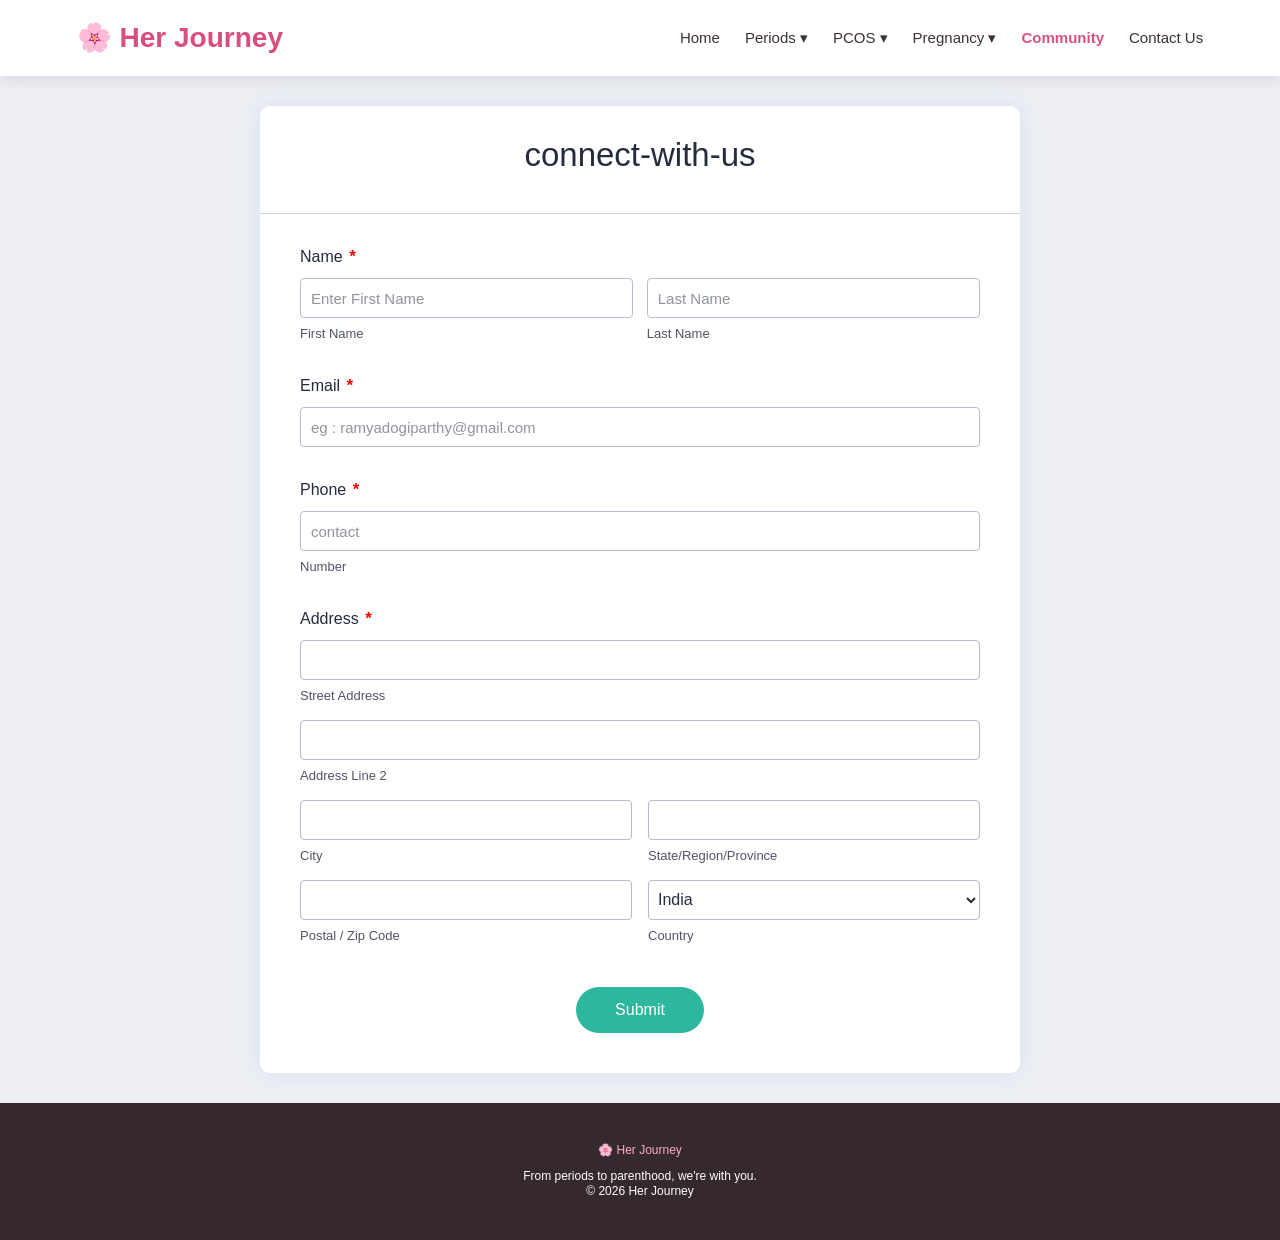
==== her-journey-pages/her-journey/contact.html @ d78965cd "Her Journey" ====
<html lang="en">
  <head>
    <meta charset="UTF-8" />
    <meta name="viewport" content="width=device-width, initial-scale=1.0" />
    <title>Her Journey - Community</title>
    <link href="css/form.css" rel="stylesheet" type="text/css" />
    <script src="js/validation.js"></script>
    <style>
      * {
        margin: 0;
        padding: 0;
        box-sizing: border-box;
      }
      header {
        font-family: Arial, sans-serif;
        background: white;
        padding: 20px 6%;
        display: flex;
        justify-content: space-between;
        align-items: center;
        box-shadow: 0 3px 15px rgba(0, 0, 0, 0.1);
      }
      .logo {
        font-size: 28px;
        font-weight: bold;
        color: #d94f7c;
      }
      nav {
        display: flex;
        align-items: center;
        gap: 25px;
      }
      nav a {
        text-decoration: none;
        color: #3d3036;
        font-size: 15px;
        font-family: Arial, sans-serif;
      }
      nav a:hover {
        color: #d94f7c;
      }
      nav a.active {
        color: #d94f7c;
        font-weight: bold;
      }
      .dropdown {
        position: relative;
      }
      .dropdown > a {
        cursor: pointer;
      }
      .dropdown-content {
        display: none;
        position: absolute;
        top: 25px;
        left: 0;
        background: white;
        min-width: 190px;
        box-shadow: 0 8px 20px rgba(0, 0, 0, 0.15);
        border-radius: 10px;
        overflow: hidden;
        z-index: 100;
      }
      .dropdown-content a {
        display: block;
        padding: 13px 18px;
      }
      .dropdown-content a:hover {
        background: #fff0f4;
      }
      .dropdown:hover .dropdown-content {
        display: block;
      }
      footer {
        font-family: Arial, sans-serif;
        background: #35282e;
        color: white;
        text-align: center;
        padding: 40px;
      }
      footer h2 {
        color: #ffabc4;
        margin-bottom: 10px;
      }
      @media (max-width: 900px) {
        header {
          flex-direction: column;
          gap: 20px;
        }
        nav {
          flex-wrap: wrap;
          justify-content: center;
        }
      }
    </style>
  </head>
  <body class="zf-backgroundBg">
    <header>
      <div class="logo">🌸 Her Journey</div>
      <nav>
        <a href="index.html">Home</a>
        <div class="dropdown">
          <a href="periods.html">Periods ▾</a>
          <div class="dropdown-content">
            <a href="periods.html#cravings">Cravings</a>
            <a href="periods.html#hygiene">Hygiene</a>
            <a href="periods.html#mood-swings">Mood Swings</a>
          </div>
        </div>
        <div class="dropdown">
          <a href="pcos.html">PCOS ▾</a>
          <div class="dropdown-content">
            <a href="pcos.html#pcod">PCOD</a>
            <a href="pcos.html#thyroid">Thyroid</a>
          </div>
        </div>
        <div class="dropdown">
          <a href="pregnancy.html">Pregnancy ▾</a>
          <div class="dropdown-content">
            <a href="pregnancy.html#nutrition">Pregnancy Nutrition</a>
            <a href="pregnancy.html#prenatal">Prenatal Care</a>
            <a href="pregnancy.html#changes">Pregnancy Changes</a>
          </div>
        </div>
        <a href="community.html" class="active">Community</a>
        <a href="contact.html">Contact Us</a>
      </nav>
    </header>
    <!-- Change or deletion of the name attributes in the input tag will lead to empty values on record submission-->
    <div class="zf-templateWidth">
      <form
        action="https://forms.zohopublic.in/ramyadogiparthygm1/form/contactform/formperma/vowT9rYkcG9u07OPPT-fBtE-V_d33eE_wAkUbuBq7DM/htmlRecords/submit"
        name="form"
        method="POST"
        onSubmit='javascript:document.charset="UTF-8"; return zf_ValidateAndSubmit();'
        accept-charset="UTF-8"
        enctype="multipart/form-data"
        id="form"
      >
        <input
          type="hidden"
          name="zf_referrer_name"
          value=""
        /><!-- To Track referrals , place the referrer name within the " " in the above hidden input field -->
        <input
          type="hidden"
          name="zf_redirect_url"
          value=""
        /><!-- To redirect to a specific page after record submission , place the respective url within the " " in the above hidden input field -->
        <input
          type="hidden"
          name="zc_gad"
          value=""
        /><!-- If GCLID is enabled in Zoho CRM Integration, click details of AdWords Ads will be pushed to Zoho CRM -->
        <div class="zf-templateWrapper">
          <ul class="zf-tempHeadBdr">
            <li class="zf-tempHeadContBdr">
              <h2 class="zf-frmTitle">
                <em>connect-with-us</em>
              </h2>
              <p class="zf-frmDesc"></p>
              <div class="zf-clearBoth"></div>
            </li>
          </ul>
          <div class="zf-subContWrap zf-topAlign">
            <ul>
              <div class="zf-tempFrmWrapper zf-name zf-namelarge">
                <label class="zf-labelName">
                  Name
                  <em class="zf-important"> *</em>
                </label>
                <div class="zf-tempContDiv zf-twoType">
                  <div class="zf-nameWrapper">
                    <span>
                      <input
                        type="text"
                        maxlength="255"
                        name="Name_First"
                        fieldType="7"
                        placeholder="Enter First Name"
                      />
                      <label>First Name </label>
                    </span>
                    <span>
                      <input
                        type="text"
                        maxlength="255"
                        name="Name_Last"
                        fieldType="7"
                        placeholder="Last Name"
                      />
                      <label>Last Name </label>
                    </span>
                    <div class="zf-clearBoth"></div>
                  </div>
                  <p
                    id="Name_error"
                    class="zf-errorMessage"
                    style="display: none"
                  >
                    Invalid value
                  </p>
                </div>
                <div class="zf-clearBoth"></div>
              </div>
              <div class="zf-tempFrmWrapper zf-large">
                <label class="zf-labelName">
                  Email
                  <em class="zf-important"> *</em>
                </label>
                <div class="zf-tempContDiv">
                  <span>
                    <input
                      type="text"
                      name="Email"
                      checktype="c5"
                      value=""
                      maxlength="255"
                      fieldType="9"
                      placeholder="eg : ramyadogiparthy@gmail.com"
                    />
                  </span>
                  <p
                    id="Email_error"
                    class="zf-errorMessage"
                    style="display: none"
                  >
                    Invalid value
                  </p>
                </div>
                <div class="zf-clearBoth"></div>
              </div>
              <div class="zf-tempFrmWrapper zf- zf-large">
                <label class="zf-labelName">
                  Phone
                  <em class="zf-important"> *</em>
                </label>
                <div class="zf-tempContDiv zf-phonefld">
                  <div class="zf-phwrapper zf-phNumber">
                    <span>
                      <input
                        type="text"
                        compname="PhoneNumber"
                        name="PhoneNumber_countrycode"
                        maxlength="20"
                        checktype="c7"
                        value=""
                        phoneFormat="1"
                        isCountryCodeEnabled="false"
                        fieldType="11"
                        id="international_PhoneNumber_countrycode"
                        valType="number"
                        phoneFormatType="1"
                        placeholder="contact"
                      />
                      <label>Number</label>
                    </span>
                    <div class="zf-clearBoth"></div>
                  </div>
                  <p
                    id="PhoneNumber_error"
                    class="zf-errorMessage"
                    style="display: none"
                  >
                    Invalid value
                  </p>
                </div>
                <div class="zf-clearBoth"></div>
              </div>
              <div
                id="Address"
                class="zf-tempFrmWrapper zf-address zf-addrlarge"
              >
                <label class="zf-labelName">
                  Address
                  <em class="zf-important"> *</em>
                </label>
                <div class="zf-tempContDiv zf-address">
                  <div class="zf-addrCont">
                    <div class="address_row_1">
                      <span class="zf-addresCols">
                        <input
                          type="text"
                          maxlength="255"
                          name="Address_AddressLine1"
                          checktype="c1"
                          placeholder=""
                        />
                        <label>Street Address</label>
                      </span>
                    </div>
                    <div class="address_row_2">
                      <span class="zf-addresCols">
                        <input
                          type="text"
                          maxlength="255"
                          name="Address_AddressLine2"
                          checktype="c1"
                          placeholder=""
                        />
                        <label>Address Line 2</label>
                      </span>
                    </div>
                    <div class="address_row_3">
                      <span class="zf-addresCols">
                        <input
                          type="text"
                          maxlength="255"
                          name="Address_City"
                          checktype="c1"
                          placeholder=""
                        />
                        <label>City</label>
                      </span>
                      <span class="zf-addresCols">
                        <input
                          type="text"
                          maxlength="255"
                          name="Address_Region"
                          checktype="c1"
                          placeholder=""
                        />
                        <label>State/Region/Province</label>
                      </span>
                    </div>
                    <div class="address_row_4">
                      <span class="zf-addresCols">
                        <input
                          type="text"
                          maxlength="255"
                          name="Address_ZipCode"
                          checktype="c1"
                          placeholder=""
                        />
                        <label>Postal / Zip Code</label>
                      </span>
                      <span class="zf-addresCols">
                        <select
                          class="zf-form-sBox"
                          name="Address_Country"
                          checktype="c1"
                        >
                          <option value="-Select-">-Select-</option>
                          <option>Afghanistan</option>
                          <option>Akrotiri</option>
                          <option>Albania</option>
                          <option>Algeria</option>
                          <option>American Samoa</option>
                          <option>Andorra</option>
                          <option>Angola</option>
                          <option>Anguilla</option>
                          <option>Antarctica</option>
                          <option>Antigua and Barbuda</option>
                          <option>Argentina</option>
                          <option>Armenia</option>
                          <option>Aruba</option>
                          <option>Ashmore and Cartier Islands</option>
                          <option>Australia</option>
                          <option>Austria</option>
                          <option>Azerbaijan</option>
                          <option>Bahrain</option>
                          <option>Bangladesh</option>
                          <option>Barbados</option>
                          <option>Bassas Da India</option>
                          <option>Belarus</option>
                          <option>Belgium</option>
                          <option>Belize</option>
                          <option>Benin</option>
                          <option>Bermuda</option>
                          <option>Bhutan</option>
                          <option>Bolivia</option>
                          <option>Bosnia and Herzegovina</option>
                          <option>Botswana</option>
                          <option>Bouvet Island</option>
                          <option>Brazil</option>
                          <option>British Indian Ocean Territory</option>
                          <option>British Virgin Islands</option>
                          <option>Brunei</option>
                          <option>Bulgaria</option>
                          <option>Burkina Faso</option>
                          <option>Burma</option>
                          <option>Burundi</option>
                          <option>Cambodia</option>
                          <option>Cameroon</option>
                          <option>Canada</option>
                          <option>Cape Verde</option>
                          <option>Caribbean Netherlands</option>
                          <option>Cayman Islands</option>
                          <option>Central African Republic</option>
                          <option>Chad</option>
                          <option>Chile</option>
                          <option>China</option>
                          <option>Christmas Island</option>
                          <option>Clipperton Island</option>
                          <option>Cocos (Keeling) Islands</option>
                          <option>Colombia</option>
                          <option>Comoros</option>
                          <option>Cook Islands</option>
                          <option>Coral Sea Islands</option>
                          <option>Costa Rica</option>
                          <option>Cote D&#39;Ivoire</option>
                          <option>Croatia</option>
                          <option>Cuba</option>
                          <option>Curaçao</option>
                          <option>Cyprus</option>
                          <option>Czech Republic</option>
                          <option>Democratic Republic of the Congo</option>
                          <option>Denmark</option>
                          <option>Dhekelia</option>
                          <option>Djibouti</option>
                          <option>Dominica</option>
                          <option>Dominican Republic</option>
                          <option>Ecuador</option>
                          <option>Egypt</option>
                          <option>El Salvador</option>
                          <option>Equatorial Guinea</option>
                          <option>Eritrea</option>
                          <option>Estonia</option>
                          <option>Ethiopia</option>
                          <option>Europa Island</option>
                          <option>Falkland Islands (Islas Malvinas)</option>
                          <option>Faroe Islands</option>
                          <option>Federated States of Micronesia</option>
                          <option>Fiji</option>
                          <option>Finland</option>
                          <option>France</option>
                          <option>French Guiana</option>
                          <option>French Polynesia</option>
                          <option>French Southern and Antarctic Lands</option>
                          <option>Gabon</option>
                          <option>Gaza Strip</option>
                          <option>Georgia</option>
                          <option>Germany</option>
                          <option>Ghana</option>
                          <option>Gibraltar</option>
                          <option>Glorioso Islands</option>
                          <option>Greece</option>
                          <option>Greenland</option>
                          <option>Grenada</option>
                          <option>Guadeloupe</option>
                          <option>Guam</option>
                          <option>Guatemala</option>
                          <option>Guernsey</option>
                          <option>Guinea</option>
                          <option>Guinea-bissau</option>
                          <option>Guyana</option>
                          <option>Haiti</option>
                          <option>Heard Island and Mcdonald Islands</option>
                          <option>Holy See (Vatican City)</option>
                          <option>Honduras</option>
                          <option>Hong Kong</option>
                          <option>Hungary</option>
                          <option>Iceland</option>
                          <option selected="true">India</option>
                          <option>Indonesia</option>
                          <option>Iran</option>
                          <option>Iraq</option>
                          <option>Ireland</option>
                          <option>Isle of Man</option>
                          <option>Israel</option>
                          <option>Italy</option>
                          <option>Jamaica</option>
                          <option>Jan Mayen</option>
                          <option>Japan</option>
                          <option>Jersey</option>
                          <option>Jordan</option>
                          <option>Juan De Nova Island</option>
                          <option>Kazakhstan</option>
                          <option>Kenya</option>
                          <option>Kiribati</option>
                          <option>Kosovo</option>
                          <option>Kuwait</option>
                          <option>Kyrgyzstan</option>
                          <option>Laos</option>
                          <option>Latvia</option>
                          <option>Lebanon</option>
                          <option>Lesotho</option>
                          <option>Liberia</option>
                          <option>Libya</option>
                          <option>Liechtenstein</option>
                          <option>Lithuania</option>
                          <option>Luxembourg</option>
                          <option>Macau</option>
                          <option>Macedonia</option>
                          <option>Madagascar</option>
                          <option>Malawi</option>
                          <option>Malaysia</option>
                          <option>Maldives</option>
                          <option>Mali</option>
                          <option>Malta</option>
                          <option>Marshall Islands</option>
                          <option>Martinique</option>
                          <option>Mauritania</option>
                          <option>Mauritius</option>
                          <option>Mayotte</option>
                          <option>Mexico</option>
                          <option>Moldova</option>
                          <option>Monaco</option>
                          <option>Mongolia</option>
                          <option>Montenegro</option>
                          <option>Montserrat</option>
                          <option>Morocco</option>
                          <option>Mozambique</option>
                          <option>Myanmar</option>
                          <option>Namibia</option>
                          <option>Nauru</option>
                          <option>Navassa Island</option>
                          <option>Nepal</option>
                          <option>Netherlands Antilles</option>
                          <option>Netherlands</option>
                          <option>New Caledonia</option>
                          <option>New Zealand</option>
                          <option>Nicaragua</option>
                          <option>Niger</option>
                          <option>Nigeria</option>
                          <option>Niue</option>
                          <option>Norfolk Island</option>
                          <option>North Korea</option>
                          <option>Northern Mariana Islands</option>
                          <option>Norway</option>
                          <option>Oman</option>
                          <option>Pakistan</option>
                          <option>Palau</option>
                          <option>Palestine</option>
                          <option>Panama</option>
                          <option>Papua New Guinea</option>
                          <option>Paracel Islands</option>
                          <option>Paraguay</option>
                          <option>Peru</option>
                          <option>Philippines</option>
                          <option>Pitcairn Islands</option>
                          <option>Poland</option>
                          <option>Portugal</option>
                          <option>Puerto Rico</option>
                          <option>Qatar</option>
                          <option>Republic of the Congo</option>
                          <option>Reunion</option>
                          <option>Romania</option>
                          <option>Russia</option>
                          <option>Rwanda</option>
                          <option>Saint Barthélemy</option>
                          <option>Saint Helena</option>
                          <option>Saint Kitts and Nevis</option>
                          <option>Saint Lucia</option>
                          <option>Saint Martin</option>
                          <option>Saint Pierre and Miquelon</option>
                          <option>Saint Vincent and the Grenadines</option>
                          <option>Samoa</option>
                          <option>San Marino</option>
                          <option>Sao Tome and Principe</option>
                          <option>Saudi Arabia</option>
                          <option>Senegal</option>
                          <option>Serbia</option>
                          <option>Seychelles</option>
                          <option>Sierra Leone</option>
                          <option>Singapore</option>
                          <option>Sint Maarten</option>
                          <option>Slovakia</option>
                          <option>Slovenia</option>
                          <option>Solomon Islands</option>
                          <option>Somalia</option>
                          <option>South Africa</option>
                          <option>
                            South Georgia and the South Sandwich Islands
                          </option>
                          <option>South Korea</option>
                          <option>South Sudan</option>
                          <option>Spain</option>
                          <option>Spratly Islands</option>
                          <option>Sri Lanka</option>
                          <option>Sudan</option>
                          <option>Suriname</option>
                          <option>Svalbard</option>
                          <option>Swaziland</option>
                          <option>Sweden</option>
                          <option>Switzerland</option>
                          <option>Syria</option>
                          <option>Taiwan</option>
                          <option>Tajikistan</option>
                          <option>Tanzania</option>
                          <option>Thailand</option>
                          <option>The Bahamas</option>
                          <option>The Gambia</option>
                          <option>Timor-leste</option>
                          <option>Togo</option>
                          <option>Tokelau</option>
                          <option>Tonga</option>
                          <option>Trinidad and Tobago</option>
                          <option>Tromelin Island</option>
                          <option>Tunisia</option>
                          <option>Turkey</option>
                          <option>Turkmenistan</option>
                          <option>Turks and Caicos Islands</option>
                          <option>Tuvalu</option>
                          <option>Uganda</option>
                          <option>Ukraine</option>
                          <option>United Arab Emirates</option>
                          <option>United Kingdom</option>
                          <option>United States</option>
                          <option>Uruguay</option>
                          <option>Uzbekistan</option>
                          <option>Vanuatu</option>
                          <option>Venezuela</option>
                          <option>Vietnam</option>
                          <option>Virgin Islands</option>
                          <option>Wake Island</option>
                          <option>Wallis and Futuna</option>
                          <option>West Bank</option>
                          <option>Western Sahara</option>
                          <option>Yemen</option>
                          <option>Zambia</option>
                          <option>Zimbabwe</option>
                          <option>Åland Islands</option>
                        </select>
                        <label>Country</label>
                      </span>
                    </div>
                    <div class="zf-clearBoth"></div>
                    <p
                      id="Address_error"
                      class="zf-errorMessage"
                      style="display: none"
                    >
                      Invalid value
                    </p>
                  </div>
                </div>
                <div class="zf-eclearBoth"></div>
              </div>
            </ul>
          </div>
          <ul>
            <li class="zf-fmFooter">
              <button class="zf-submitColor">Submit</button>
            </li>
          </ul>
        </div>
      </form>
    </div>
    <script type="text/javascript">
      var dateAndMonthRegexFormateArray =
        zf_SetDateAndMonthRegexBasedOnDateFormate("dd-MMM-yyyy");
      var zf_DateRegex = new RegExp(dateAndMonthRegexFormateArray[0]);
      var zf_MonthYearRegex = new RegExp(dateAndMonthRegexFormateArray[1]);
      var zf_MandArray = [
        "Name_First",
        "Name_Last",
        "Email",
        "PhoneNumber_countrycode",
        "Address_AddressLine1",
        "Address_City",
        "Address_Region",
        "Address_ZipCode",
        "Address_Country",
      ];
      var zf_FieldArray = [
        "Name_First",
        "Name_Last",
        "Email",
        "PhoneNumber_countrycode",
        "Address_AddressLine1",
        "Address_AddressLine2",
        "Address_City",
        "Address_Region",
        "Address_ZipCode",
        "Address_Country",
      ];
      var isSalesIQIntegrationEnabled = false;
      var salesIQFieldsArray = [];
    </script>
    <footer>
      <h2>🌸 Her Journey</h2>
      <p>From periods to parenthood, we're with you.</p>
      <p>© 2026 Her Journey</p>
    </footer>
  </body>
</html>
---- her-journey-pages/her-journey/css/form.css ----
/* $Id: $ */
@charset "UTF-8";
html,
body,
div,
span,
applet,
object,
iframe,
h1,
h2,
h3,
h4,
h5,
h6,
p,
blockquote,
pre,
a,
abbr,
acronym,
address,
big,
cite,
code,
del,
dfn,
em,
img,
ins,
kbd,
q,
s,
samp,
small,
strike,
strong,
sub,
sup,
tt,
var,
b,
u,
i,
center,
dl,
dt,
dd,
ol,
ul,
li,
fieldset,
form,
label,
legend,
caption,
article,
aside,
canvas,
details,
embed,
figure,
figcaption,
footer,
header,
hgroup,
menu,
nav,
output,
ruby,
section,
summary,
time,
mark,
audio,
video {
  margin: 0;
  padding: 0;
  border: 0;
  font: inherit;
  vertical-align: baseline;
}

body {
  background-attachment: fixed;
  color: #444444;
  font:
    75%/1.3 Arial,
    Helvetica,
    sans-serif;
  margin: 0 auto;
}

input,
input[type="text"],
input[type="search"],
isindex,
textarea,
button {
  outline: none;
  margin: 0 auto;
  padding: 5px 10px;
  -webkit-box-sizing: border-box; /* Safari/Chrome, other WebKit */
  -moz-box-sizing: border-box; /* Firefox, other Gecko */
  box-sizing: border-box; /* Opera/IE 8+ */
}

img,
a {
  border: 0px;
  outline: none;
  color: #3a6cae;
  text-decoration: none;
}
img,
a:hover {
  text-decoration: underline;
}
.zf-flLeft {
  float: left;
}
.zf-flRight {
  float: right;
}
.zf-clearBoth,
.zf-eclearBoth {
  clear: both;
}
ol,
ul {
  list-style: none outside none;
}
.zf-normalText {
  font-size: 13px;
  line-height: 1.5;
}
.zf-smallText {
  font-size: 0.9em;
  font-weight: normal;
}
.zf-smallHeading {
  font-size: 18px;
}
.zf-heading {
  font-size: 2em;
}
.zf-subHeading {
  font-size: 1.5em;
}
.zf-boldText,
.zf-boldText a {
  font-weight: bold;
  text-decoration: none;
}
.zf-italicText {
  font-style: italic;
}
.zf-heading a {
  text-decoration: underline;
}
.zf-heading a:hover {
  text-decoration: none;
}
.zf-blodText {
  font-weight: bold;
}
.zf-overAuto {
  overflow: auto;
}
.zf-split {
  color: #8b9193;
  padding: 0 3px;
}
.zf-backgroundBg {
  background: rgba(237, 239, 244, 1);
}
.zf-templateWidth {
  margin: 0 auto;
  padding: 30px 20px;
  max-width: 800px;
  width: 100%;
  box-sizing: border-box;
}
.zf-templateWrapper {
  background: #fff;
  -webkit-box-shadow: 0px 0px 22px 0px #d8dfed;
  -moz-box-shadow: 0px 0px 22px 0px #d8dfed;
  box-shadow: 0px 0px 22px 0px #d8dfed;
  -webkit-border-radius: 2px;
  -moz-border-radius: 2px;
  border-radius: 10px;
}

.zf-tempContDiv input[type="text"],
.zf-tempContDiv textarea,
.zf-tempContDiv .zf-pdfTextArea {
  background: #fff;
  border: 1px solid rgba(184, 187, 211, 1);
  -webkit-border-radius: 2px;
  -moz-border-radius: 2px;
  border-radius: 4px;
  padding: 5px;
  font-size: 15px;
  color: rgb(37, 44, 62);
  padding: 11px 10px 10px 10px;
  height: 40px;
  transition: 0.3s;
}
.zf-tempContDiv input[type="text"]::placeholder,
.zf-tempContDiv textarea::placeholder,
.zf-tempContDiv .zf-pdfTextArea::placeholder {
  color: rgb(37, 44, 62);
  opacity: 0.5;
}
.zf-tempContDiv input[type="text"]:hover,
.zf-tempContDiv textarea:hover {
  border: 1px solid rgba(184, 187, 211, 1);
}
.zf-tempContDiv input[type="text"]:focus,
.zf-tempContDiv textarea:focus {
  border: 1px solid #2eb79f;
  box-shadow: 0px 0px 2px 0px #2eb79f;
}

.zf-tempContDiv textarea {
  min-height: 100px;
  height: 100px;
  font-family: Arial, Helvetica, sans-serif;
  padding: 10px;
}
/* .arrangeAddress .zf-addrCont  span.zf-addtwo{ width: 100% !important;float: none !important;} 		 */
/**********Error Message***********/
.zf-errorMessage {
  font:
    15px Arial,
    Helvetica,
    sans-serif;
  color: #f41033;
  padding-top: 10px;
}

/**********Mandatory Message***********/
.zf-important {
  color: #ff0000 !important;
  padding: 0;
  font-size: 17px !important;
  margin-left: 2px;
  font-weight: bold;
}

/**********instruction Message***********/
.zf-instruction {
  color: #465475;
  font-style: normal;
  font-size: 13px;
  overflow: visible !important;
  word-break: break-all;
  padding: 8px 0px 0px 0px;
  font-weight: 500;
  clear: both;
}
.zf-symbols {
  padding: 0 5px;
}

.zf-overflow {
  overflow: hidden;
}

/*****************template Header Starts Here****************/

.zf-tempHeadBdr {
  margin: 0;
  padding: 0;
  overflow: hidden;
}

.zf-tempHeadContBdr {
  background: #ffffff;
  border-bottom: 1px solid #ced3e0;
  margin: 0;
  padding: 28px 40px;
  -webkit-border-radius: 2px 2px 0 0;
  -moz-border-radius: 2px 2px 0 0;
  border-radius: 10px 10px 0 0;
}
.zf-tempHeadContBdr .zf-frmTitle {
  color: #252c3e;
  margin: 0;
  padding: 0;
  font-size: 33px;
  font-weight: 500;
  text-align: center;
}
.zf-tempHeadContBdr .zf-frmDesc {
  color: #667291;
  font-size: 18px;
  font-weight: 400;
  margin: 0;
  padding-top: 8px;
  text-align: center;
}

/****************template Header Ends Here****************/
.zf-subContWrap {
  padding: 16px 0 16px 0;
}

.zf-tempFrmWrapper {
  padding: 16px 40px 16px 40px;
  margin: 0;
  box-sizing: border-box;
}

.zf-tempFrmWrapper .zf-tempContDiv {
  margin: 0;
  padding: 0;
}
.zf-tempFrmWrapper .zf-labelName {
  font-weight: 500;
  font-size: 16px;
  color: #252c3e;
}
.zf-form-sBox {
  padding: 9px 10px 10px 5px;
  background: #fff;
  border: 1px solid rgba(184, 187, 211, 1);
  border-radius: 4px;
  font-size: 16px;
  height: 40px;
  transition: 0.3s;
  vertical-align: middle;
  position: relative;
  color: rgba(37, 44, 62, 1);
}
.zf-form-sBox:focus,
.zf-form-sBox:focus:hover {
  border: 1px solid #2eb79f;
  box-shadow: 0px 0px 2px 0px #2eb79f;
  outline: none;
}
.zf-form-sBox::after {
  content: " ";
  position: absolute;
}
.zf-name .zf-tempContDiv span,
.zf-phone .zf-tempContDiv span,
.zf-time .zf-tempContDiv span {
  float: left;
  display: block;
}
.zf-name .zf-tempContDiv span {
  margin-left: 4%;
}
.zf-name .zf-tempContDiv span.last {
  margin-right: 0;
}
.zf-name .zf-tempContDiv span label {
  display: block;
  padding-top: 3px;
}
.zf-name .zf-tempContDiv input[type="text"] {
  width: 100%;
}
.zf-phone .zf-tempContDiv span label,
.zf-date .zf-tempContDiv span label,
.zf-time .zf-tempContDiv span label,
.zf-address .zf-tempContDiv span label,
.zf-geolocation .zf-tempContDiv span label,
.zf-name .zf-tempContDiv span label {
  font-style: normal;
  font-size: 13px;
  overflow: visible !important;
  word-break: break-all;
  padding: 8px 0px 0px 0px;
  font-weight: 500;
}
.zf-phone .zf-tempContDiv label,
.zf-date .zf-tempContDiv label,
.zf-time .zf-tempContDiv label,
.zf-address .zf-tempContDiv label,
.zf-name .zf-tempContDiv span label {
  color: #252c3e;
  opacity: 0.8;
}
.zf-phone .zf-tempContDiv span label {
  display: block;
  padding-top: 3px;
  text-align: left;
}
.zf-phone .zf-tempContDiv .zf-symbols {
  display: block;
  margin: 9px 1%;
  width: 2%;
  text-align: center;
  padding: 0;
  padding-top: 3px;
}
.zf-currency .zf-tempContDiv span {
  display: inline-block;
  font-size: 15px;
  font-weight: 600;
  color: #252c3e;
  margin-right: 8px;
  float: left;
  margin-top: 10px;
}
.zf-currency .zf-tempContDiv input[type="text"] ~ span {
  margin-left: 8px;
  margin-right: 0;
  float: none;
}
.zf-currency .zf-tempContDiv span label {
  display: block;
  padding-top: 3px;
}
.zf-currency .zf-tempContDiv .zf-symbol {
  font-size: 14px;
  margin-left: 5px;
  margin-top: 4px;
  width: auto;
  font-weight: bold;
}

.zf-decesion .zf-tempContDiv {
  width: 100% !important;
  margin-top: 4px;
}
.zf-decesion input[type="checkbox"] {
  display: block;
  height: 13px;
  margin: 0;
  padding: 0;
  width: 13px;
  float: left;
  margin-top: 4px;
}
.zf-decesion label {
  display: block;
  margin: 0px 0 0 25px !important;
  padding-bottom: 0 !important;
  width: 95% !important;
  float: none !important;
  line-height: 21px !important;
  text-align: left !important;
}
.zf-tempContDiv input[type="file"] {
  outline: none;
  margin: 0 auto;
  width: 50%;
  border: 1px dashed rgba(184, 187, 211, 1);
  border-radius: 4px;
  display: inline-block;
  vertical-align: middle;
  padding: 12px 12px;
  font-size: 15px;
  color: rgb(37, 44, 62);
}
.zf-address .zf-tempContDiv span,
.zf-geolocation .zf-tempContDiv span {
  display: block;
  padding-top: 15px;
}

.zf-address .address_row_1 .zf-addresCols {
  padding-top: 0;
}
.zf-address .zf-tempContDiv span label,
.zf-geolocation .zf-tempContDiv span label {
  display: block;
}

.zf-address .zf-tempContDiv .zf-addOne,
.zf-geolocation .zf-tempContDiv .zf-addOne {
  float: none;
  padding-bottom: 15px;
  margin-right: 0;
  padding-right: 0;
}

.zf-address .zf-tempContDiv .zf-addOne input,
.zf-geolocation .zf-tempContDiv .zf-addOne input {
  width: 100%;
}
.zf-leftAlign .zf-address .zf-tempContDiv span.zf-addtwo,
.zf-leftAlign .zf-geolocation .zf-tempContDiv span.zf-addtwo,
.zf-rightAlign .zf-address .zf-tempContDiv span.zf-addtwo,
.zf-rightAlign .zf-geolocation .zf-tempContDiv span.zf-addtwo {
  width: 100%;
}
.zf-leftAlign .zf-address.zf-addrmedium .zf-tempContDiv span.zf-addtwo,
.zf-leftAlign.zf-addrmedium .zf-geolocation .zf-tempContDiv span.zf-addtwo,
.zf-rightAlign .zf-address.zf-addrmedium .zf-tempContDiv span.zf-addtwo,
.zf-rightAlign.zf-addrmedium .zf-geolocation .zf-tempContDiv span.zf-addtwo {
  width: 47%;
  float: left;
}
.zf-leftAlign .zf-address.zf-addrlarge .zf-tempContDiv span.zf-addtwo,
.zf-leftAlign.zf-addrlarge .zf-geolocation .zf-tempContDiv span.zf-addtwo,
.zf-rightAlign .zf-address.zf-addrlarge .zf-tempContDiv span.zf-addtwo,
.zf-rightAlign.zf-addrlarge .zf-geolocation .zf-tempContDiv span.zf-addtwo {
  width: 48%;
  float: left;
}
.zf-leftAlign
  .zf-address.zf-addrlarge
  .zf-tempContDiv
  span.zf-addtwo:nth-last-of-type(2),
.zf-leftAlign
  .zf-address.zf-addrmedium
  .zf-tempContDiv
  span.zf-addtwo:nth-last-of-type(2),
.zf-rightAlign
  .zf-address.zf-addrlarge
  .zf-tempContDiv
  span.zf-addtwo:nth-last-of-type(2),
.zf-rightAlign
  .zf-address.zf-addrmedium
  .zf-tempContDiv
  span.zf-addtwo:nth-last-of-type(2) {
  padding-bottom: 0;
}
.zf-address .zf-tempContDiv span.zf-addtwo:nth-child(even),
.zf-geolocation .zf-tempContDiv span.zf-addtwo:nth-child(even) {
  padding-right: 0;
}
.zf-address .zf-tempContDiv span.zf-addtwo input,
.zf-geolocation .zf-tempContDiv span.zf-addtwo input {
  width: 100%;
}
.zf-address .zf-tempContDiv span.zf-addtwo .zf-form-sBox {
  width: 100%;
}

.zf-signContainer {
  margin: 0;
  padding: 0;
  width: 100%;
}
.zf-signContainer canvas {
  cursor: crosshair;
  border: 1px solid rgba(184, 187, 211, 1);
  background: #fff;
  border-radius: 5px;
  width: 100%;
  height: 130px;
  box-sizing: border-box;
}
.zf-signContainer a {
  font-size: 14px;
  text-decoration: underline;
  display: block;
  color: #465475;
  margin-top: 8px;
}

.zf-section h2 {
  border-bottom: 1px solid #a7abb2;
  font-size: 22px;
  color: #000;
  font-weight: 500;
  padding-bottom: 10px;
}
.zf-section p {
  color: #465475;
  margin-top: 10px;
  font-size: 15px;
}

.zf-note .zf-labelName {
  padding-top: 7px;
}
.zf-templateWrapper .zf-note {
  overflow: hidden;
}

.zf-date .zf-tempContDiv span label {
  display: block;
  text-align: left;
  color: #252c3e;
  padding-top: 8px;
  font-size: 14px;
  opacity: 0.8;
}

.zf-subDate {
  margin-right: 10px;
}
.zf-subDate label {
  text-align: left !important;
}

.zf-time .zf-tempContDiv span label {
  display: block;
  padding-top: 8px;
  font-size: 13px;
}

.zf-time .zf-tempContDiv .zf-form-sBox {
  min-width: 58px;
  width: 72px;
  padding: 9px 20px 10px 6px;
}

.zf-time .zf-tempContDiv .zf-symbols {
  padding-top: 12px;
}

.zf-tempContDiv input[type="checkbox"],
.zf-tempContDiv input[type="radio"] {
  display: block;
  height: 13px;
  margin: 4px 0 0;
  padding: 0;
  width: 13px;
  cursor: pointer;
}
.zf-tempContDiv input[type="radio"] {
  -webkit-appearance: none;
  border: 1.2px solid #47476b;
  border-radius: 50%;
  width: 20px;
  height: 20px;
}
.zf-tempContDiv input[type="radio"] ~ label {
  cursor: pointer;
}
.zf-tempContDiv input[type="checkbox"] {
  -webkit-appearance: none;
  border-radius: 3px;
  border: 1.2px solid #47476b;
  transition: 0.5s ease all;
  position: relative;
  width: 20px;
  height: 20px;
}
.zf-tempContDiv input[type="checkbox"] ~ label {
  cursor: pointer;
}
.zf-tempContDiv .zf-termsAccept input[type="checkbox"] ~ label {
  cursor: default;
}
.zf-tempContDiv input[type="radio"]:before {
  content: "";
  display: block;
  width: 12px;
  height: 12px;
  border-radius: 50%;
  margin-top: 3px;
  margin-left: 3px;
  box-sizing: border-box;
}
.zf-tempContDiv input[type="checkbox"]:before {
  content: "";
  display: block;
  width: 60%;
  height: 60%;
  margin: 19% auto;
}
.zf-tempContDiv input[type="radio"]:checked:before {
  background: rgba(46, 183, 159, 1);
}
.zf-tempContDiv input[type="radio"]:checked {
  border: 1.2px solid rgba(46, 183, 159, 1);
  box-shadow: 0px 0px 0px 0.5px rgba(46, 183, 159, 1);
  outline: none;
}

.zf-tempContDiv input[type="checkbox"]:checked {
  border: 1.2px solid rgba(46, 183, 159, 1);
  box-shadow: 0px 0px 2px 0px rgba(46, 183, 159, 1);
  outline: none;
}
.zf-tempContDiv input[type="checkbox"]:checked:before {
  content: " ";
  display: inline-block;
  transform: rotate(45deg);
  height: 10px;
  width: 4px;
  border-bottom: 2px solid rgba(46, 183, 159, 1);
  border-right: 2px solid rgba(46, 183, 159, 1);
  position: absolute;
  top: -2px;
  left: 6px;
}
.zf-sideBySide .zf-tempContDiv span {
  margin: 0 4% 16px 0;
  padding: 0;
  width: auto;
  float: left;
  display: block;
}
.zf-sideBySide .zf-tempContDiv span input[type="checkbox"] {
  display: block;
  min-width: 20px;
  width: 20px;
  height: 20px;
  padding: 0;
  margin-top: 1px;
  float: left;
  margin-left: 2px;
}
.zf-sideBySide .zf-tempContDiv span input[type="radio"] {
  display: block;
  width: 20px;
  height: 20px;
  margin-top: 1px;
  padding: 0;
  float: left;
  margin-left: 1px;
}
.zf-sideBySide .zf-tempContDiv span label {
  line-height: 21px;
  display: block;
  padding: 0 0 0 32px;
  cursor: pointer;
  font-size: 15px;
  color: #47476b;
}
.zf-oneColumns .zf-tempContDiv span {
  margin: 0 0 16px 0;
  padding: 0;
  width: 100%;
  display: block;
  clear: both;
}
.zf-oneColumns .zf-multiAttType label ~ input[type="text"],
.zf-twoColumns .zf-multiAttType label ~ input[type="text"],
.zf-threeColumns .zf-multiAttType label ~ input[type="text"],
.zf-sideBySide .zf-multiAttType label ~ input[type="text"] {
  margin-top: 15px;
  width: 100%;
}
.zf-oneColumns .zf-tempContDiv span:last-child {
  margin-bottom: 0;
}
.zf-oneColumns .zf-tempContDiv span input[type="checkbox"] {
  display: block;
  min-width: 20px;
  width: 20px;
  height: 20px;
  margin: 0;
  padding: 0;
  margin-top: 1px;
  float: left;
  margin-left: 2px;
}
.zf-oneColumns .zf-tempContDiv span input[type="radio"] {
  display: block;
  min-width: 20px;
  width: 20px;
  height: 20px;
  margin-top: 1px;
  padding: 0;
  float: left;
  margin-left: 1px;
}
.zf-oneColumns .zf-tempContDiv span label {
  line-height: 21px;
  display: block;
  margin: 0 0 0 32px;
  padding: 0;
  font-size: 15px;
  color: #47476b;
}
.zf-twoColumns .zf-tempContDiv span {
  margin: 0 4% 16px 0;
  width: 48%;
  float: left;
  display: block;
}
.zf-twoColumns .zf-tempContDiv span:nth-child(even) {
  margin-right: 0;
}
.zf-twoColumns .zf-tempContDiv span input[type="checkbox"] {
  display: block;
  min-width: 20px;
  width: 20px;
  height: 20px;
  margin: 0;
  padding: 0;
  margin-top: 1px;
  float: left;
  margin-left: 2px;
}
.zf-twoColumns .zf-tempContDiv span input[type="radio"] {
  display: block;
  min-width: 20px;
  width: 20px;
  height: 20px;
  margin-top: 1px;
  padding: 0;
  float: left;
  margin-left: 1px;
}
.zf-twoColumns .zf-tempContDiv span label {
  line-height: 21px;
  display: block;
  margin: 0 0 0 32px;
  padding: 0;
  font-size: 15px;
  color: #47476b;
}
.zf-threeColumns .zf-tempContDiv span {
  margin: 0 4% 15px 0;
  width: 30.6%;
  float: left;
  display: block;
}
.zf-threeColumns .zf-tempContDiv span:nth-child(3n) {
  margin-right: 0;
}
.zf-threeColumns .zf-tempContDiv span input[type="checkbox"] {
  display: block;
  min-width: 20px;
  width: 20px;
  height: 20px;
  padding: 0;
  margin-top: 1px;
  float: left;
  margin-left: 2px;
}
.zf-threeColumns .zf-tempContDiv span input[type="radio"] {
  display: block;
  min-width: 20px;
  width: 20px;
  height: 20px;
  margin-top: 1px;
  padding: 0;
  float: left;
  margin-left: 1px;
}
.zf-threeColumns .zf-tempContDiv span label {
  line-height: 21px;
  display: block;
  margin: 0 0 0 32px;
  padding: 0;
  font-size: 15px;
  color: #47476b;
}

.zf-mSelect select {
  font-size: 15px;
  border: 1px solid rgba(184, 187, 211, 1);
  overflow: auto;
  border-radius: 4px;
  color: #47476b;
  outline: none;
  box-sizing: border-box;
  height: 101px;
}
.zf-mSelect select option {
  padding: 8px 10px;
  box-sizing: border-box;
}

.zf-fmFooter {
  margin: 0;
  padding: 10px 25px 40px 25px;
  text-align: center;
}

.zf-fmFooter .zf-submitColor {
  font-size: 16px;
  padding: 13px 38px;
}

.zf-submitColor {
  color: #fff;
  border: 1px solid transparent;
  background: rgba(46, 183, 159, 1);
  border-radius: 150px;
  min-width: 100px;
  transition:
    transform 0.25s cubic-bezier(0.33, 0.04, 0.63, 0.93),
    -webkit-transform 0.25s cubic-bezier(0.33, 0.04, 0.63, 0.93),
    -o-transform 0.25s cubic-bezier(0.33, 0.04, 0.63, 0.93);
  -webkit-transform: translate3d(0, 0, 0);
  transform: translate3d(0, 0, 0);
  cursor: pointer;
}

.zf-submitColor:hover {
  -webkit-transform: scale3d(1.03, 1.03, 1) translate3d(0, 0, 0)
    perspective(500px);
  transform: scale3d(1.03, 1.03, 1) translate3d(0, 0, 0) perspective(500px);
}

/****************Field Small/Medium/Large Starts Here****************/

.zf-small .zf-tempContDiv input[type="text"],
.zf-small .zf-tempContDiv textarea,
.zf-small .zf-mSelect select,
.zf-small .zf-tempContDiv .zf-sliderCont,
.zf-small .zf-tempContDiv .zf-pdfTextArea,
.zf-small .zf-signContainer {
  width: 50%;
}
.zf-medium .zf-tempContDiv input[type="text"],
.zf-medium .zf-tempContDiv textarea,
.zf-medium .zf-mSelect select,
.zf-medium .zf-tempContDiv .zf-sliderCont,
.zf-medium .zf-tempContDiv .zf-pdfTextArea,
.zf-medium .zf-signContainer {
  width: 75%;
}
.zf-large .zf-tempContDiv input[type="text"],
.zf-large .zf-tempContDiv textarea,
.zf-large .zf-mSelect select,
.zf-large .zf-tempContDiv .zf-sliderCont,
.zf-large .zf-tempContDiv .zf-pdfTextArea,
.zf-large .zf-signContainer {
  width: 100%;
}
.signContainer canvas {
  width: 100%;
}
.zf-small .zf-tempContDiv .zf-form-sBox {
  width: 50%;
}
.zf-medium .zf-tempContDiv .zf-form-sBox {
  width: 75%;
}
.zf-large .zf-tempContDiv .zf-form-sBox {
  width: 100%;
}
.zf-name .zf-tempContDiv .zf-form-sBox {
  width: 100%;
  padding: 8px 10px 10px 4px;
}
.zf-namesmall .zf-nameWrapper {
  width: 50%;
}
.zf-namesmall .zf-tempContDiv span {
  width: 49%;
  margin-left: 2%;
}
.zf-namesmall .zf-oneType .zf-salutationWrapper span {
  width: 63%;
}
.zf-namesmall .zf-oneType .zf-salutationWrapper .zf-salutation {
  width: 33%;
}
.zf-namesmall .zf-twoType .zf-salutationWrapper span {
  width: 34%;
  margin-left: 3%;
}
.zf-namesmall .zf-twoType .zf-salutationWrapper .zf-salutation {
  width: 26%;
}
.zf-namesmall .zf-threeType .zf-nameWrapper span {
  width: 32%;
  margin-left: 2%;
}
.zf-namesmall .zf-threeType .zf-salutationWrapper span {
  width: 25%;
  float: left;
  margin-left: 2%;
  margin-bottom: 0;
}
.zf-namesmall .zf-threeType .zf-salutationWrapper .zf-salutation {
  width: 19%;
}
.zf-namesmall .zf-tempContDiv span:first-child {
  margin-left: 0;
}

.zf-leftAlign .zf-namesmall .zf-threeType .zf-salutationWrapper span,
.zf-rightAlign .zf-namesmall .zf-threeType .zf-salutationWrapper span {
  float: left;
  margin-left: 2%;
  width: 25%;
}
.zf-leftAlign .zf-namesmall .zf-threeType .zf-salutationWrapper .zf-salutation,
.zf-rightAlign
  .zf-namesmall
  .zf-threeType
  .zf-salutationWrapper
  .zf-salutation {
  width: 19%;
}
.zf-namemedium .zf-nameWrapper {
  width: 75%;
}
.zf-namemedium .zf-tempContDiv span {
  width: 49%;
  margin-left: 2%;
}
.zf-namemedium .zf-oneType .zf-salutationWrapper span {
  width: 73%;
}
.zf-namemedium .zf-oneType .zf-salutationWrapper .zf-salutation {
  width: 25%;
}
.zf-namemedium .zf-twoType .zf-salutationWrapper span {
  width: 38%;
  margin-left: 2%;
}
.zf-namemedium .zf-twoType .zf-salutationWrapper .zf-salutation {
  width: 20%;
}
.zf-namemedium .zf-threeType .zf-nameWrapper span {
  width: 32%;
  margin-left: 2%;
}
.zf-namemedium .zf-threeType .zf-salutationWrapper span {
  width: 25%;
  margin-left: 2%;
}
.zf-namemedium .zf-threeType .zf-salutationWrapper .zf-salutation {
  width: 19%;
}
.zf-namemedium .zf-tempContDiv span:first-child {
  margin-left: 0;
}
.zf-namelarge .zf-tempContDiv span {
  width: 23.5%;
  margin-left: 2%;
  margin-right: 0;
  margin-bottom: 0;
}
.zf-namelarge .zf-twoType .zf-nameWrapper span {
  width: 49%;
  margin-left: 2%;
}
.zf-namelarge .zf-threeType .zf-nameWrapper span {
  width: 32%;
  margin-left: 2%;
}
.zf-namelarge .zf-twoType .zf-salutationWrapper span {
  width: 40%;
  margin-left: 2%;
}
.zf-namelarge .zf-twoType .zf-salutationWrapper .zf-salutation {
  width: 16%;
}
.zf-namelarge .zf-threeType .zf-salutationWrapper span {
  width: 26%;
  margin-left: 2%;
}
.zf-namelarge .zf-threeType .zf-salutationWrapper .zf-salutation {
  width: 19.8%;
}
.zf-namelarge .zf-oneType .zf-salutationWrapper span {
  width: 73%;
  margin-left: 2%;
}
.zf-namelarge .zf-oneType .zf-salutationWrapper .zf-salutation {
  width: 25%;
}
.zf-namelarge .zf-tempContDiv span:first-child {
  margin-left: 0 !important;
}
.zf-csmall .zf-tempContDiv input[type="text"] {
  width: 100%;
}
.zf-cmedium .zf-tempContDiv input[type="text"] {
  width: 100%;
}
.zf-clarge .zf-tempContDiv input[type="text"] {
  width: 100%;
}
.zf-nsmall .zf-tempContDiv input[type="text"] {
  width: 50%;
}
.zf-nmedium .zf-tempContDiv input[type="text"] {
  width: 75%;
}
.zf-nlarge .zf-tempContDiv input[type="text"] {
  width: 100%;
}

.zf-signSmall .zf-tempContDiv .zf-signContainer .zf-signArea {
  width: 49%;
}
.zf-signMedium .zf-tempContDiv .zf-signContainer .zf-signArea {
  width: 60%;
}
.zf-signLarge .zf-tempContDiv .zf-signContainer .zf-signArea {
  width: 74%;
}

.zf-addrsmall .zf-tempContDiv .zf-addrCont {
  width: 50%;
}
.zf-addrmedium .zf-tempContDiv .zf-addrCont {
  width: 75%;
}
.zf-addrlarge .zf-tempContDiv .zf-addrCont {
  width: 100%;
}

.zf-leftAlign .zf-currency .zf-tempContDiv input[type="text"],
.zf-rightAlign .zf-currency .zf-tempContDiv input[type="text"] {
  float: left;
}
.zf-leftAlign .zf-currency.zf-clarge .zf-tempContDiv input[type="text"],
.zf-rightAlign .zf-currency.zf-clarge .zf-tempContDiv input[type="text"] {
  float: left;
}
.zf-leftAlign .zf-currency.zf-clarge .zf-tempContDiv input[type="text"] ~ span,
.zf-rightAlign
  .zf-currency.zf-clarge
  .zf-tempContDiv
  input[type="text"]
  ~ span {
  margin-top: 9px;
}
/****************Field Small/Medium/Large Ends Here****************/

.zf-topAlign .zf-tempFrmWrapper .zf-labelName {
  padding-bottom: 10px;
  display: block;
}

.zf-topAlign .zf-threeColumns .zf-labelName,
.zf-topAlign .zf-twoColumns .zf-labelName,
.zf-topAlign .zf-oneColumns .zf-labelName,
.zf-topAlign .zf-sideBySide .zf-labelName {
  padding-bottom: 8px;
}

.zf-leftAlign {
  display: block;
}
.zf-leftAlign .zf-tempFrmWrapper .zf-labelName {
  float: left;
  width: 30%;
  line-height: 20px;
  padding-right: 30px;
  box-sizing: border-box;
}
.zf-leftAlign .zf-tempFrmWrapper .zf-tempContDiv {
  float: right;
  width: 70%;
}
.zf-leftAlign .zf-slider .zf-tempContDiv {
  margin-top: 6px;
}
.zf-leftAlign .zf-decesion .zf-tempContDiv,
.zf-rightAlign .zf-decesion .zf-tempContDiv {
  margin-left: 0 !important;
}
.zf-rightAlign {
  display: block;
}
.zf-rightAlign .zf-tempFrmWrapper .zf-labelName {
  float: left;
  width: 30%;
  line-height: 20px;
  text-align: right;
  padding-right: 30px;
  box-sizing: border-box;
}
.zf-rightAlign .zf-tempFrmWrapper .zf-tempContDiv {
  float: right;
  width: 70%;
}
.zf-matrixTable {
  font-size: 13px;
  overflow-x: auto;
  padding-bottom: 15px !important;
}
.zf-matrixTable table th,
.zf-matrixTable table td {
  padding: 10px;
}
.zf-matrixTable thead th,
.zf-matrixTable table td {
  text-align: center;
}
.zf-matrixTable table td input[type="radio"],
.zf-matrixTable table td input[type="checkbox"] {
  display: inline-block;
}
.zf-matrixTable tbody th {
  font-weight: normal;
  font-size: 16px;
  text-align: left;
  padding: 12px 10px;
  color: #252c3e;
  width: 218px;
  box-sizing: border-box;
}
.zf-matrixTable thead th {
  word-break: normal;
  font-weight: normal;
  font-size: 16px;
  padding: 12px 10px;
  color: #252c3e;
  text-align: center;
}

/****************Form Top Align Starts Here****************/

.zf-termsContainer {
  margin: 0;
  padding: 0;
}
.zf-termsContainer .zf-termsMsg {
  border: 1px solid #252c3e;
  max-height: 250px;
  overflow-y: auto;
  padding: 12px 10px 12px;
  margin-bottom: 12px;
  border-radius: 4px;
  min-height: 70px;
  font-size: 13px;
}
.zf-termsContainer .zf-termScrollRemove {
  border: 1px solid #252c3e;
  overflow-y: auto;
  padding: 12px 10px 12px;
  margin-bottom: 12px;
  border-radius: 4px;
  min-height: 70px;
  font-size: 13px;
}
.zf-termsAccept {
  margin-top: 0 !important;
}
.zf-termsAccept input[type="checkbox"] {
  margin-top: 0 !important;
  float: left;
}
.zf-termsAccept label {
  margin-left: 30px;
  font-size: 15px;
  float: none;
  display: block;
  color: #252c3e;
}
.zf-termsWrapper .zf-tempContDiv {
  margin-left: 0 !important;
}
.zf-termsWrapper .zf-labelName {
  width: 100% !important;
  text-align: left !important;
  padding-bottom: 8px !important;
}
.zf-medium .zf-phwrapper {
  width: 75%;
}
.zf-phwrapper.zf-phNumber span {
  width: 100% !important;
}
.zf-phwrapper span:first-child {
  margin-left: 0;
  width: 22%;
}
.zf-phwrapper label {
  display: block;
  color: #252c3e;
  font-size: 13px;
  padding-top: 8px;
  opacity: 0.8;
}
.zf-medium .zf-phonefld input[type="text"],
.zf-small .zf-phonefld input[type="text"] {
  width: 100%;
}
.zf-small .zf-phwrapper {
  width: 50%;
}
.zf-tempFrmWrapper.zf-phone span {
  width: 30%;
  margin: inherit;
}
.zf-tempFrmWrapper .zfPhoneUSA span {
  width: 22.3%;
  position: relative;
}
.zf-tempFrmWrapper.zf-phone span input[type="text"] {
  width: 100%;
}
.zfMultiColGrid .zf-tempFrmWrapper.zf-phone .zf-symbols {
  display: none;
}
.zf-tempFrmWrapper.zf-phone .zfPhoneUSA {
  display: flex;
}
.zfMultiColGrid .zf-tempFrmWrapper.zf-phone .zfPhoneUSA span,
.zfoneColumn .zf-tempFrmWrapper.zf-phone .zfPhoneUSA span {
  width: 30%;
  flex: 1 1 auto;
  margin-left: 8px;
}
.zf-tempFrmWrapper.zf-phone .zfPhoneUSA span:first-of-type {
  margin-left: 0;
}
.zf-phwrapper span {
  float: left;
  width: 76%;
  margin-left: 2%;
}
.zf-descFld a {
  text-decoration: underline;
  color: #252c3e;
}
.zf-descFld em {
  font-style: italic;
}
.zf-descFld b {
  font-weight: bold;
}
.zf-descFld i {
  font-style: italic;
}
.zf-descFld u {
  text-decoration: underline;
}
.zf-descFld ul {
  margin: auto;
}
.zf-descFld ul {
  list-style: disc;
}
.zf-descFld ol {
  list-style: decimal;
}
.zf-descFld ul,
.zf-descFld ol {
  margin: 10px 0;
  padding-left: 20px;
}

.zf-descFld ol.code {
  list-style-position: outside;
  list-style-type: decimal;
  padding: 0 30px;
}
.zf-descFld ol.code li {
  background-color: #f5f5f5;
  border-left: 2px solid #cccccc;
  margin: 1px 0;
  padding: 2px;
}
.zf-descFld blockquote.zquote {
  border-left: 3px solid #efefef;
  padding-left: 35px;
}
.zf-descFld blockquote.zquote span.txt {
  -moz-user-focus: ignore;
  -moz-user-input: disabled;
  -moz-user-select: none;
  color: #058bc2;
  float: left;
  font:
    bold 50px Arial,
    Helvetica,
    sans-serif;
  margin: -10px 0 0 -30px;
}
.zf-descFld blockquote.block_quote {
  background: url("../images/newQuote.gif") no-repeat scroll 12px 10px
    rgba(0, 0, 0, 0);
  border-left: 3px solid #efefef;
  font:
    13px/20px georgia,
    Arial,
    verdana,
    Helvetica,
    sans-serif;
  margin: 15px 3px 15px 15px;
  padding: 10px 10px 10px 40px;
}
.zf-descFld body {
  font-family: Arial, Helvetica, sans-serif;
  font-size: 13px;
  margin: 8px;
}
.note .noteCont {
  overflow: hidden;
}
.note .zf-descFld {
  overflow: hidden;
  font-size: 13px;
}

.zf-descFld img {
  width: auto;
}
/* New Css */
.zf-date .zf-tempContDiv input[type="text"] {
  width: 340px;
}
.zf-leftAlign .zf-date .zf-tempContDiv input[type="text"],
.zf-rightAlign .zf-date .zf-tempContDiv input[type="text"] {
  width: 238px;
}
.zf-leftAlign .zf-date.zf-time .zf-tempContDiv input[type="text"],
.zf-rightAlign .zf-date.zf-time .zf-tempContDiv input[type="text"] {
  width: 223px;
}
.zf-decesion .zf-tempContDiv input[type="checkbox"] {
  margin-top: 0;
}
.zf-tempFrmWrapper.zf-decesion .zf-labelName {
  margin-left: 28px !important;
}
.zf-leftAlign .zf-tempFrmWrapper .zf-matrixTable,
.zf-rightAlign .zf-tempFrmWrapper .zf-matrixTable {
  width: 100%;
  clear: both;
  float: none;
  padding-top: 10px;
}
.zf-leftAlign .zf-tempFrmWrapper.zf-termsandCond .zf-tempContDiv,
.zf-rightAlign .zf-tempFrmWrapper.zf-termsandCond .zf-tempContDiv {
  float: none;
  width: 100%;
  clear: both;
  padding-top: 10px;
}
.zf-leftAlign .zf-tempFrmWrapper.zf-termsandCond .zf-labelName,
.zf-rightAlign .zf-tempFrmWrapper.zf-termsandCond .zf-labelName {
  width: 100%;
  float: none;
  text-align: left;
  display: block;
}

.zf-leftAlign
  .zf-namesmall
  .zf-threeType
  .zf-salutationWrapper
  span:first-of-type,
.zf-rightAlign
  .zf-namesmall
  .zf-threeType
  .zf-salutationWrapper
  span:first-of-type {
  margin-left: 0;
}
.zf-rightAlign .zf-tempFrmWrapper.zf-matrixTable .zf-labelName {
  text-align: left;
}
.zfAddressTwoCol {
  display: flex;
  justify-content: space-between;
  flex-wrap: wrap;
  gap: 0 16px;
}

.zf-address .zf-tempContDiv .zfAddressTwoCol .zf-addOne {
  width: 47%;
}
.zf-addrCont .zfAddressTwoCol ~ .zfAddressTwoCol span.zf-addtwo:last-of-type {
  padding-bottom: 0;
}
.zf-csmall.zf-currency .zf-tempContDiv > div {
  width: 50%;
  display: inline-flex;
}
.zf-cmedium.zf-currency .zf-tempContDiv > div {
  width: 75%;
  display: inline-flex;
}
.zf-clarge.zf-currency .zf-tempContDiv > div {
  width: 100%;
  display: inline-flex;
}
.zf-nameWrapper.zf-salutationWrapper {
  display: flex;
}
.zf-leftAlign .zf-tempFrmWrapper .zf-termsandCond {
  float: none;
  width: 100%;
}
.zf-tempContDiv span input[type="checkbox"]:focus {
  border: 1.2px solid rgb(46, 183, 159, 1);
  box-shadow: 0px 0px 2px 0px rgb(46, 183, 159, 1);
}
.zf-multiAttType.fullColWrap,
.zf-twoColumns .zf-tempContDiv .zf-multiAttType.fullColWrap,
.zf-threeColumns .zf-tempContDiv .zf-multiAttType.fullColWrap,
.zf-sideBySide .zf-tempContDiv .zf-multiAttType.fullColWrap {
  width: 100%;
}
.zf-address.zf-tempContDiv .zf-form-sBox,
.zf-address.zf-tempContDiv input[type="text"] {
  width: 100%;
}
.address_row_3,
.address_row_4 {
  display: flex;
  justify-content: space-between;
  flex-wrap: wrap;
  gap: 0 16px;
}
.address_row_3 span.zf-addresCols,
.address_row_4 span.zf-addresCols {
  width: 47%;
  flex: 1 1 auto;
}
.address_row_1 .zf-addresCols,
.address_row_2 .zf-addresCols,
.address_row_3 .zf-addresCols,
.address_row_4 .zf-addresCols {
  width: 100%;
}
.zf-tempFrmWrapper.gridName .zf-twoType .zf-nameWrapper span {
  width: 100%;
  margin-left: 0;
  margin-bottom: 15px;
}
.zf-tempFrmWrapper.gridName .zf-threeType .zf-salutationWrapper .zf-salutation {
  width: 100%;
  margin-left: 0;
}
.zf-tempFrmWrapper.gridName .zf-threeType .zf-salutationWrapper span {
  width: 100%;
  margin-left: 0;
  margin-bottom: 15px;
}
.zf-tempFrmWrapper.gridName .zf-nameWrapper.zf-salutationWrapper {
  display: block;
}
.zf-templateWrapper .zf-note table td {
  word-break: break-all;
}
.zf-leftAlign .zf-tempFrmWrapper.zf-matrixTable .zf-labelName {
  width: 100%;
}

/* Grid Related Css Start Here */
.zfgrid_Wrapper {
  padding: 0 40px 0 40px;
  margin: 0;
  box-sizing: border-box;
}
.zfgridLabelCont {
  padding: 12px 0;
}
.zfgridLabelCont label {
  font-size: 22px;
  color: #252c3e;
}
.zfgridLabelCont span {
  font-size: 14px;
  color: #465474;
  padding-top: 8px;
  display: block;
}
.zftwoColumn,
.zfthreeColumn {
  display: flex;
  flex-wrap: nowrap;
  gap: 32px;
}
.zfoneColumn .zfCol {
  max-width: 100%;
}
.zftwoColumn .zfCol {
  flex: 1 1;
  overflow-x: hidden;
  max-width: 50%;
}
.zfthreeColumn .zfCol {
  flex: 1 1;
  overflow-x: hidden;
  max-width: 33%;
}
.zfgrid_Wrapper .zf-tempFrmWrapper {
  padding-left: 0;
  padding-right: 0;
}
.zfMultiColGrid .zf-medium .zf-tempContDiv input[type="text"],
.zfMultiColGrid .zf-medium .zf-tempContDiv textarea,
.zfMultiColGrid .zf-medium .zf-mSelect select,
.zfMultiColGrid .zf-medium .zf-tempContDiv .zf-sliderCont,
.zfMultiColGrid .zf-medium .zf-tempContDiv .zf-pdfTextArea,
.zfMultiColGrid .zf-medium .zf-signContainer {
  width: 100%;
}

.zfMultiColGrid .zf-small .zf-tempContDiv input[type="text"],
.zfMultiColGrid .zf-small .zf-tempContDiv textarea,
.zfMultiColGrid .zf-small .zf-mSelect select,
.zfMultiColGrid .zf-small .zf-tempContDiv .zf-sliderCont,
.zfMultiColGrid .zf-small .zf-tempContDiv .zf-pdfTextArea,
.zfMultiColGrid .zf-small .zf-signContainer {
  width: 100%;
}
.zfMultiColGrid .zf-medium .zf-phwrapper {
  width: 100%;
}
.zfMultiColGrid .zf-small .zf-phwrapper {
  width: 100%;
}
.zfMultiColGrid .zf-tempFrmWrapper.zf-phone span,
.zfoneColumn .zf-tempFrmWrapper.zf-phone span {
  width: 30.6%;
}
.zfoneColumn .zf-tempFrmWrapper.zf-phone span.zf-symbols {
  display: none;
}
.zfMultiColGrid .zf-phone .zf-tempContDiv .zf-symbols {
  margin: 9px 1%;
  width: 2%;
}
.zfMultiColGrid .zf-cmedium.zf-currency .zf-tempContDiv > div {
  width: 100%;
}
.zfMultiColGrid .zf-csmall.zf-currency .zf-tempContDiv > div {
  width: 100%;
}
.zfMultiColGrid .zf-medium .zf-tempContDiv .zf-form-sBox,
.zfMultiColGrid .zf-small .zf-tempContDiv .zf-form-sBox {
  width: 100%;
}
.zfMultiColGrid .zf-date .zf-tempContDiv input[type="text"],
.zfMultiColGrid .zf-date.zf-time .zf-tempContDiv input[type="text"] {
  width: 100%;
}
.zfMultiColGrid .zf-tempContDiv input[type="file"] {
  width: 100%;
}
.zfMultiColGrid .zf-namemedium .zf-nameWrapper,
.zfMultiColGrid .zf-namesmall .zf-nameWrapper {
  width: 100%;
}
.zfMultiColGrid .zf-addrmedium .zf-tempContDiv .zf-addrCont,
.zfMultiColGrid .zf-addrsmall .zf-tempContDiv .zf-addrCont {
  width: 100%;
}

.zftwoColumn .address_row_3,
.zftwoColumn .address_row_4,
.zfthreeColumn .address_row_3,
.zfthreeColumn .address_row_4 {
  flex-wrap: nowrap;
  gap: 0 8px;
}
.zftwoColumn .gridAddress .address_row_3,
.zftwoColumn .gridAddress .address_row_4,
.zfthreeColumn .gridAddress .address_row_3,
.zfthreeColumn .gridAddress .address_row_4 {
  flex-wrap: wrap;
  width: 100%;
}
.gridAddress .address_row_3 .zf-addresCols,
.gridAddress .address_row_4 .zf-addresCols {
  width: 100%;
}
.zfgrid_Wrapper .zf-time .zf-tempContDiv .zf-symbols {
  display: none;
}
.zfMultiColGrid .zf-time .zf-tempContDiv span {
  width: 32%;
  margin-right: 2%;
}
.zfMultiColGrid .zf-time .zf-tempContDiv span:last-of-type {
  margin-right: 0;
}
.zfMultiColGrid .zf-time .zf-tempContDiv .zf-form-sBox {
  min-width: auto;
  width: 100%;
}
.zfMultiColGrid .zf-date.zf-time .zf-tempContDiv .zf-subDate {
  width: 25%;
}
.zfMultiColGrid .zf-date.zf-time .zf-tempContDiv span {
  width: 23%;
}
.zfgrid_Wrapper .zf-oneColumns .zf-tempContDiv span label,
.zfgrid_Wrapper .zf-twoColumns .zf-tempContDiv span label,
.zfgrid_Wrapper .zf-threeColumns .zf-tempContDiv span label,
.zfgrid_Wrapper .zf-sideBySide .zf-tempContDiv span label {
  word-break: break-all;
}
.zf-leftAlign .zfMultiColGrid .zf-tempFrmWrapper .zf-labelName,
.zf-rightAlign .zfMultiColGrid .zf-tempFrmWrapper .zf-labelName {
  float: none;
  display: block;
  width: 100%;
  padding-bottom: 10px;
  text-align: left;
}
.zf-leftAlign .zfMultiColGrid .zf-tempFrmWrapper .zf-tempContDiv,
.zf-rightAlign .zfMultiColGrid .zf-tempFrmWrapper .zf-tempContDiv {
  float: none;
  width: 100%;
}
.zfInstrucTop .zf-instruction {
  padding: 0px 0px 10px 0px;
}
.zfInstrucTop .zf-decesion .zf-instruction {
  padding: 10px 0px 0px 0px;
}
.zfInstrucTop.zf-topAlign .zf-tempFrmWrapper .zf-labelName {
  padding-bottom: 6px;
  display: block;
}
.zfoneColumn .zf-time .zf-tempContDiv {
  width: 285px;
}
.zf-leftAlign .zfoneColumn .zf-time .zf-tempContDiv,
.zf-rightAlign .zfoneColumn .zf-time .zf-tempContDiv,
.zf-leftAlign .zfoneColumn .zf-time.zf-date .zf-tempContDiv,
.zf-rightAlign .zfoneColumn .zf-time.zf-date .zf-tempContDiv {
  width: 70%;
}
.zfoneColumn .zf-time .zf-tempContDiv span {
  width: 25%;
  margin-right: 14px;
}
.zf-leftAlign .zfoneColumn .zf-time .zf-tempContDiv span,
.zf-rightAlign .zfoneColumn .zf-time .zf-tempContDiv span {
  width: 72px;
}
.zfoneColumn .zf-time.zf-date .zf-tempContDiv {
  width: 100%;
}
.zfoneColumn .zf-time.zf-date .zf-tempContDiv span {
  width: 72px;
  margin-right: 14px;
}
.zfoneColumn .zf-time.zf-date .zf-tempContDiv .zf-subDate {
  width: 340px;
}
.zf-leftAlign .zfoneColumn .zf-time.zf-date .zf-tempContDiv .zf-subDate,
.zf-rightAlign .zfoneColumn .zf-time.zf-date .zf-tempContDiv .zf-subDate {
  width: 223px;
}
.zf-leftAlign .zfoneColumn .zf-time.zf-date .zf-tempContDiv span,
.zf-rightAlign .zfoneColumn .zf-time.zf-date .zf-tempContDiv span {
  margin-right: 12px;
}
.zf-leftAlign .zfoneColumn .zf-time.zf-date .zf-tempContDiv span:last-of-type,
.zf-rightAlign .zfoneColumn .zf-time.zf-date .zf-tempContDiv span:last-of-type {
  margin-right: 0;
}

/* Grid Related Css Ends Here */

/* ------------------ Divider Field Css Start here -------------------- */

.zf-divider {
  border-top-color: #b8bbd3 !important;
  margin: 0 auto;
}

.zf-small .zf-divider {
  width: 50%;
}
.zf-medium .zf-divider {
  width: 75%;
}
.zf-large .zf-divider {
  width: 100%;
}

.zf-divider.line-One {
  border-top: 1px;
}
.zf-divider.line-Two {
  border-top: 2px;
}
.zf-divider.line-Three {
  border-top: 3px;
}
.zf-divider.line-Four {
  border-top: 4px;
}
.zf-divider.line-Five {
  border-top: 5px;
}
.zf-divider.line-Six {
  border-top: 6px;
}
.zf-divider.line-Seven {
  border-top: 7px;
}
.zf-divider.line-Eight {
  border-top: 8px;
}
.zf-divider.line-Nine {
  border-top: 9px;
}
.zf-divider.line-Ten {
  border-top: 10px;
}

.zf-divider.solidType {
  border-top-style: solid;
}
.zf-divider.dashedType {
  border-top-style: dashed;
}
.zf-divider.dottedType {
  border-top-style: dotted;
}
.zf-divider.doubleType {
  border-top-style: double;
}

.layout3 .dividerContainer {
  background: transparent;
  box-shadow: none;
  border: none;
  padding: 12px 0;
}

/* ------------------ Divider Field Css Ends here -------------------- */

/* New Css */

/* ------------------ Spacer Field Css Start here -------------------- */

.zf-spacer {
  display: block;
  width: 100%;
  margin: 0 auto;
  background: white; /* No color */
}

/* ------------------ Spacer Field Css Ends here -------------------- */

/* Regex Field related Css Start */

.zf-regexFldCont {
  display: flex;
  flex-wrap: wrap;
  align-items: center;
  gap: 12px;
}

.zf-regexTagCont {
  display: flex;
  align-items: center;
  align-self: stretch;
  gap: 12px;
  max-width: 100%;
}

.zf-regexTag {
  background: #f5f5f5;
  border: 1px solid #d0d0d0;
  color: #777;
  font-size: 13px;
  border-radius: 2px;
  padding: 9px 10px;
  align-self: stretch;
}

.zf-tempFrmWrapper.fieldModel_4 .zf-regexTag {
  border-radius: 4px;
}

.zf-regexSymbol {
  color: #555;
  font-size: 13px;
  flex-shrink: 0;
}

.zf-regexSymbol.regUnderscore {
  align-self: flex-end;
}

.zf-regexInput {
  display: flex;
  align-items: center;
  gap: 12px;
  max-width: 100%;
  width: 20%;
  flex-grow: 1;
  min-width: 120px;
}

.zf-regexInput input[type="text"] {
  width: 100%;
  box-sizing: border-box;
  padding: 7px 10px;
  border: 1px solid #d0d0d0;
  border-radius: 2px;
  font-size: 13px;
}

.zf-regexInput input[type="text"]:focus {
  outline: none;
  border-color: #4285f4;
}

/* Regex Field related Css End */
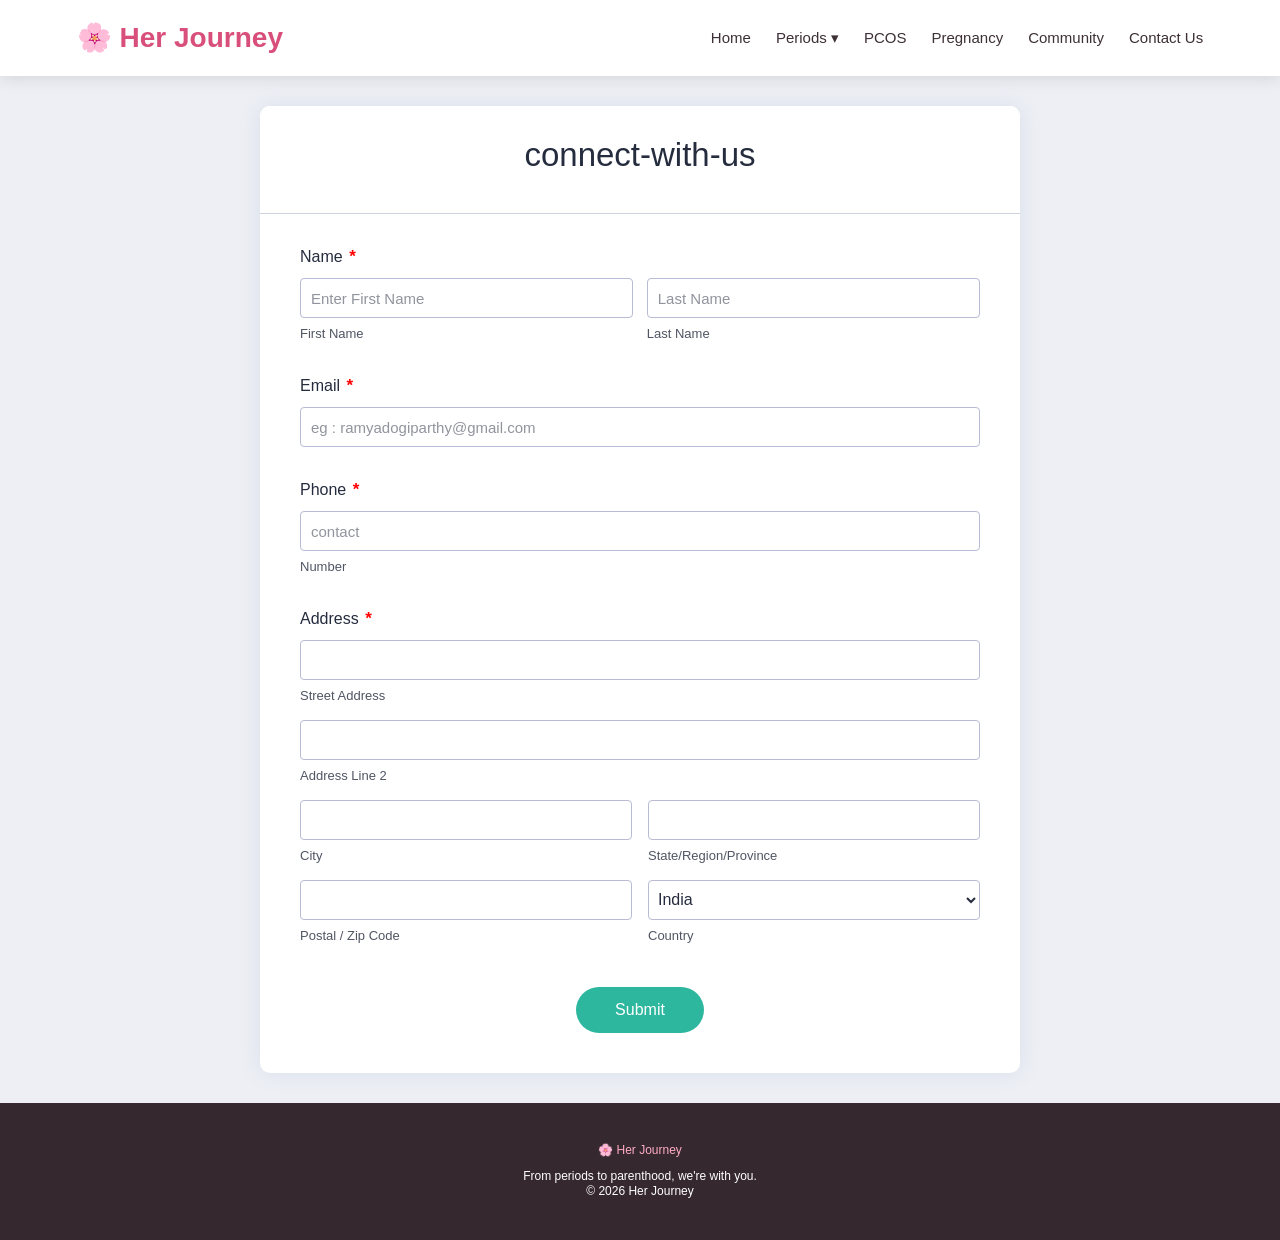
==== commit 18803891: "changes for navigation" ====
--- a/her-journey-pages/her-journey/contact.html
+++ b/her-journey-pages/her-journey/contact.html
@@ -100,14 +100,24 @@
       <nav>
         <a href="index.html">Home</a>
         <div class="dropdown">
+          <a href="#" onclick="return false;">Periods ▾</a>
+          <div class="dropdown-content">
+            <a href="cravings.html">Cravings</a>
+            <a href="hygiene.html">Hygiene</a>
+            <a href="mood-swings.html">Mood Swings</a>
+            <a href="Track-your-periods.html">Track Your Periods</a>
+          </div>
+        </div>
+        <!-- <a href="index.html">Home</a>
+        <div class="dropdown">
           <a href="periods.html">Periods ▾</a>
           <div class="dropdown-content">
             <a href="periods.html#cravings">Cravings</a>
             <a href="periods.html#hygiene">Hygiene</a>
             <a href="periods.html#mood-swings">Mood Swings</a>
           </div>
-        </div>
-        <div class="dropdown">
+        </div> -->
+        <!-- <div class="dropdown">
           <a href="pcos.html">PCOS ▾</a>
           <div class="dropdown-content">
             <a href="pcos.html#pcod">PCOD</a>
@@ -120,9 +130,12 @@
             <a href="pregnancy.html#nutrition">Pregnancy Nutrition</a>
             <a href="pregnancy.html#prenatal">Prenatal Care</a>
             <a href="pregnancy.html#changes">Pregnancy Changes</a>
-          </div>
-        </div>
-        <a href="community.html" class="active">Community</a>
+          </div> -->
+        <!-- </div> -->
+
+        <a href="pcos.html">PCOS</a>
+        <a href="pregnancy.html">Pregnancy</a>
+        <a href="community.html">Community</a>
         <a href="contact.html">Contact Us</a>
       </nav>
     </header>
